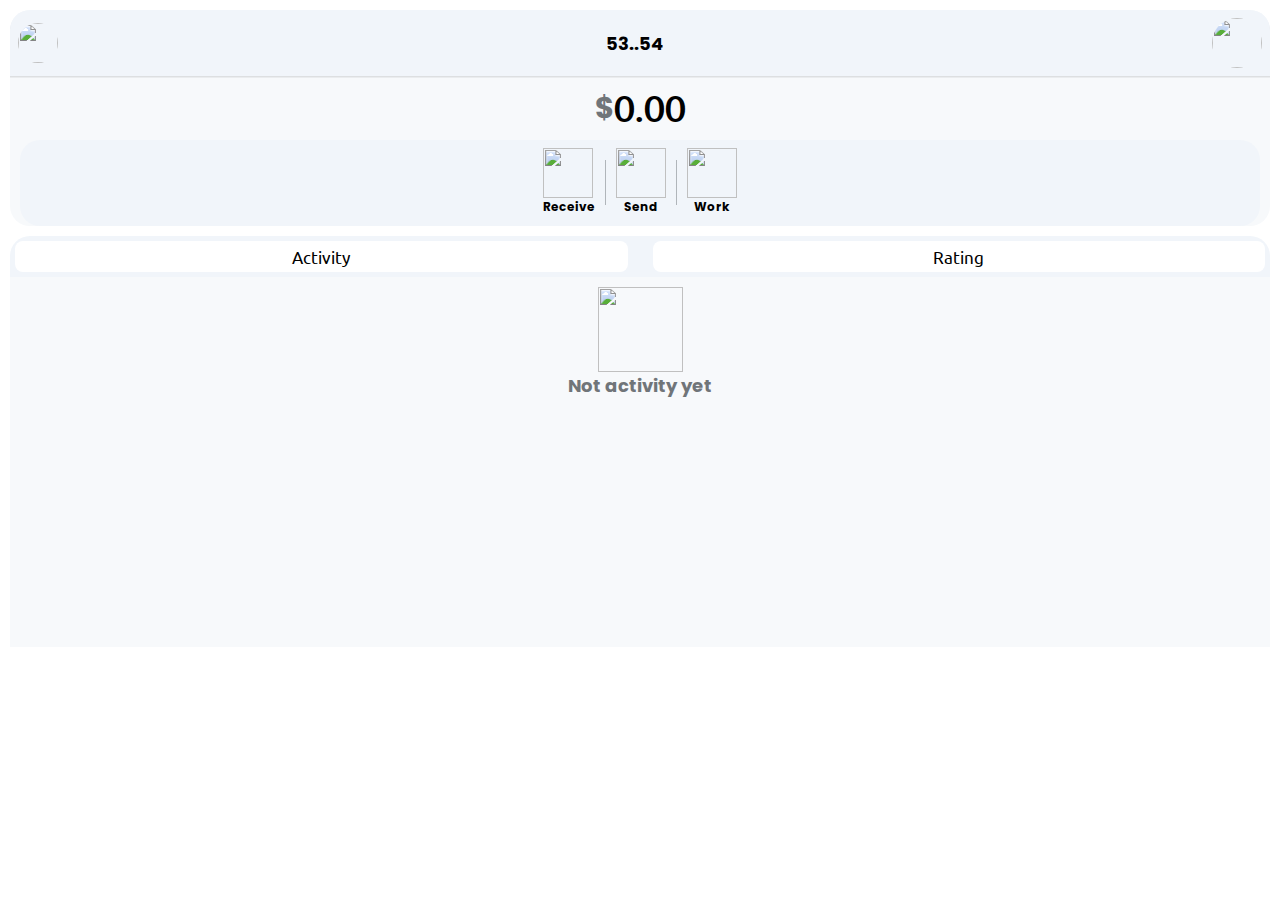
==== Work/template/index.html @ 308efc18 "Add files via upload" ====
<!DOCTYPE html>
<html lang="en">
<head>
    <meta charset="utf-8">
	<meta name="viewport" content="width=device-width, initial-scale=1">
	<title>Open Works</title>
	<meta name="author" content="Open Works">
	<meta name="description" content="Work | Employ">
	<meta property="og:title" content="Open Works" data-shuvi-head="true">
	<meta property="og:site_name" content="Open Works" data-shuvi-head="true">
	<link href="https://fonts.googleapis.com/css2?family=Poppins&family=Ramabhadra&display=swap" rel="stylesheet">
	<link rel="preconnect" href="https://fonts.gstatic.com" crossorigin>
	<link href="https://fonts.googleapis.com/css2?family=Bungee&family=Bungee+Spice&family=Lato:ital,wght@0,100;0,300;0,400;0,700;0,900;1,100;1,300;1,400;1,700;1,900&family=Monoton&family=Paytone+One&family=Poppins&family=Ramabhadra&family=Ubuntu:ital,wght@0,300;0,400;0,500;0,700;1,300;1,400;1,500;1,700&display=swap" rel="stylesheet">
	<link rel="stylesheet" href="style.css">
	<script src="main.js"></script>
</head>
<body>
    <div>
        <div>
            <div class="form_tl">
                <div class="head_view">
                    <img class="ui_img" width="40px" height="40px" src="https://i.postimg.cc/RZKXQGsf/person.png">
                    <h2>53..54</h2>
                    <img class="ui_img" width="50px" height="50px" src=https://i.postimg.cc/bvj83Czj/reload.png">
                </div>
                <div style="display: flex; justify-content: center; align-items: center; margin: 0px; padding: 0px;">
                    <h2 style="font-size: 29px; color: #707579;">$</h2>
                    <h3>0.00</h3>
                </div>
                <div class="bottom_view">
                    <div style="display: grid; align-items: center; justify-content: space-around;">
                        <img width="50px" height="50px" src="https://i.postimg.cc/8zVF2b4T/add.png">
                        <h2 style="font-size: 12px; text-align: center;">Receive</h2>
                    </div>
                    <div class="separate"></div>
                    <div style="display: grid; align-items: center; justify-content: space-around;">
                        <img width="50px" height="50px" src="https://i.postimg.cc/63BD2TXk/send.png">
                        <h2 style="font-size: 12px; text-align: center;">Send</h2>
                    </div>
                    <div class="separate"></div>
                    <div style="display: grid; align-items: center; justify-content: space-around;">
                        <img width="50px" height="50px" src="https://i.postimg.cc/SNy8jh3w/work.png">
                        <h2 style="font-size: 12px; text-align: center;">Work</h2>
                    </div>
                </div>
            </div>
        </div>
        <div>
            <div class="history_ml">
                <div style="display: flex; justify-content: space-between; padding: 5px;">
                    <button>Activity</button>
                    <button>Rating</button>
                </div>
                <div class="scroll_ev">
                    <div style="display: block; justify-content: center; text-align: center;">
                        <div style="display: grid; justify-content: center; align-items: center;">
                            <img width="85px" height="85px" src="https://lh3.googleusercontent.com/proxy/2f-5dbnyzBiUIG7mrFUKLmfk0pGhSs2-d57talqQGorWXkEdts_AI4_j9uEwyu_GiQxTZ_SfWqX6By3eowniTTGcqKs5wEfNOgTseQuFWLn38JMtXAiBMhMfiA">
                        </div>
                        <div>
                            <h2 style="color: #707579;">Not activity yet</h2>
                        </div>
                    </div>
                </div>
            </div>
        </div>
    </div>
</body>
</html>
---- Work/template/style.css ----
body {
    margin: 0;
    padding: 0;
}

* {
    box-sizing: border-box;
}

.form_tl {
    border-radius: 20px;
    padding: 0px;
    margin: 10px;
    background-color: #f7f9fb;
}

.head_view {
    display: flex;
    justify-content: space-between;
    align-items: center;
    background-color:  #F1F5FA;
    padding: 8px;
    border-radius: 20px;
    box-shadow: 0px 1.5px 0px 0px rgba(0, 0, 0, 0.1);
    border-bottom-left-radius: 0px;
    border-bottom-right-radius: 0px;
}

h2 {
    font-family: Poppins;
    font-size: 18px;
    margin: 0px;
    padding: 0px;
}

.ui_img {
    border-radius: 50px;
}

h3 {
    font-family: Lato;
    font-size: 36px;
    text-align: center;
    margin-top: 10px;
    margin-bottom: 10px;
}

.bottom_view {
    display: flex;
    justify-content: center;
    align-items: center;
    background-color: transparent;
    border-radius: 20px;
    border-top-left-radius: 0px;
    border-top-right-radius: 0px;
    background-color: #F1F5FA;
    padding: 8px;
    margin-right: 10px;
    margin-left: 10px;
    padding-bottom: 10px;
    border-radius: 20px;

}

.separate {
    background: #707579; 
    width: 1px;
    height: 45px;
    opacity: .5;
    margin: 10px;
}

.history_ml {
    margin: 10px;
    padding: 0px;
    background-color: #F1F5FA;
    border-radius: 20px;
}

button {
    border: 0;
    font-family: Ubuntu;
    font-size: 17px;
    background-color: #FFFFFF;
    border-radius: 8px;
    width: 49%;
    padding: 5px;
}

.scroll_ev {
    background-color: #f7f9fb;
    padding-top: 10px;
    height: 370px;
    align-items: center;
}
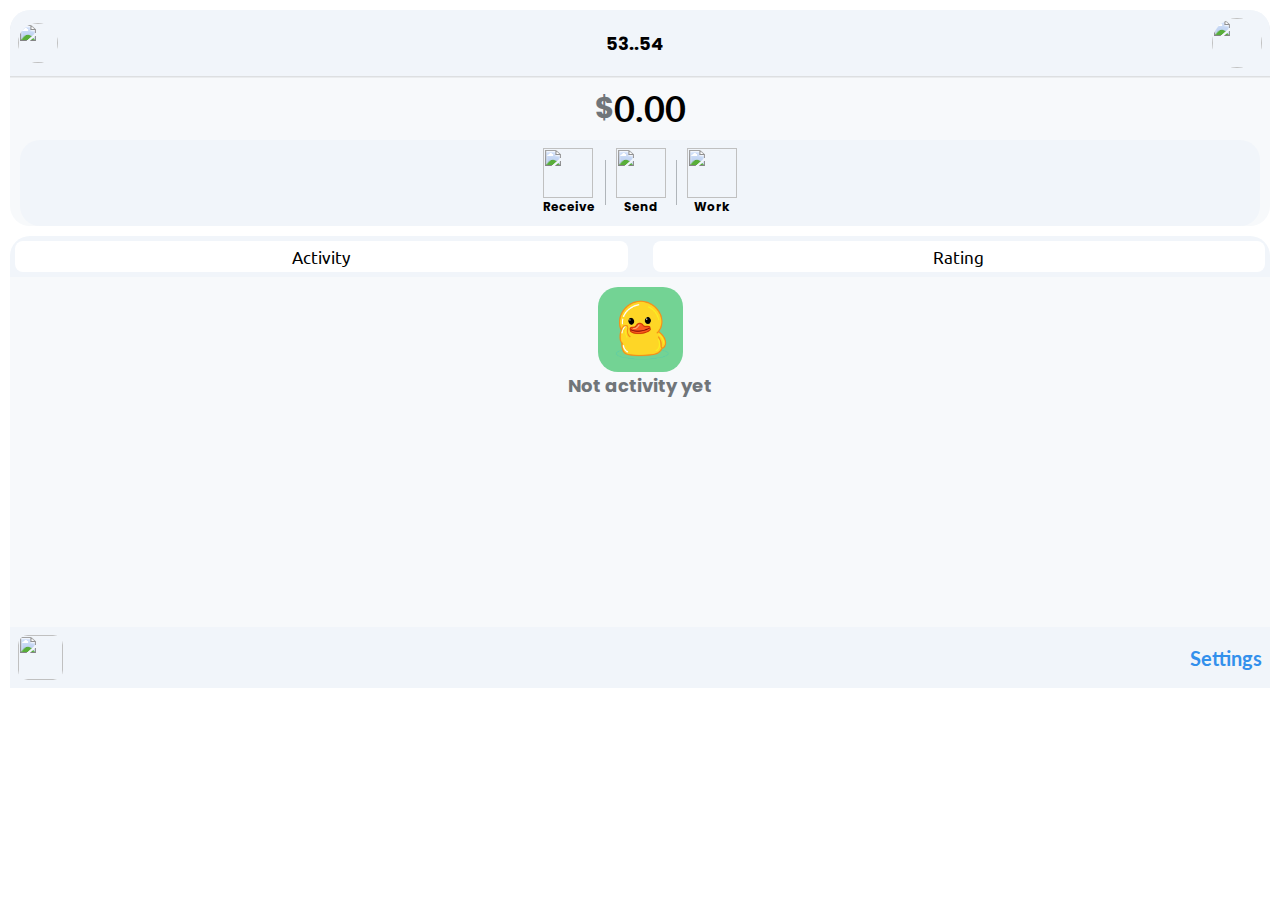
==== commit 9d18ec41: "Add files via upload" ====
--- a/Work/template/index.html
+++ b/Work/template/index.html
@@ -54,11 +54,17 @@
                 <div class="scroll_ev">
                     <div style="display: block; justify-content: center; text-align: center;">
                         <div style="display: grid; justify-content: center; align-items: center;">
-                            <img width="85px" height="85px" src="https://lh3.googleusercontent.com/proxy/2f-5dbnyzBiUIG7mrFUKLmfk0pGhSs2-d57talqQGorWXkEdts_AI4_j9uEwyu_GiQxTZ_SfWqX6By3eowniTTGcqKs5wEfNOgTseQuFWLn38JMtXAiBMhMfiA">
+                            <img style="border-radius: 20px;" width="85px" height="85px" src="duck.gif">
                         </div>
                         <div>
                             <h2 style="color: #707579;">Not activity yet</h2>
                         </div>
+                    </div>
+                </div>
+                <div class="other_v">
+                    <div style="display: flex; justify-content: space-between; align-items: center;">
+                        <img style="border-radius: 10px;" width="45px" height="45px" src="https://i.postimg.cc/sXPrDcfy/settings.png">
+                        <h3 style="font-size: 20px; color: #3390EC;">Settings</h3>
                     </div>
                 </div>
             </div>
--- a/Work/template/style.css
+++ b/Work/template/style.css
@@ -90,6 +90,11 @@
 .scroll_ev {
     background-color: #f7f9fb;
     padding-top: 10px;
-    height: 370px;
-    align-items: center;
+    height: 350px;
+}
+
+.other_v {
+    background-color: #F1F5FA;
+    padding: 8px;
+
 }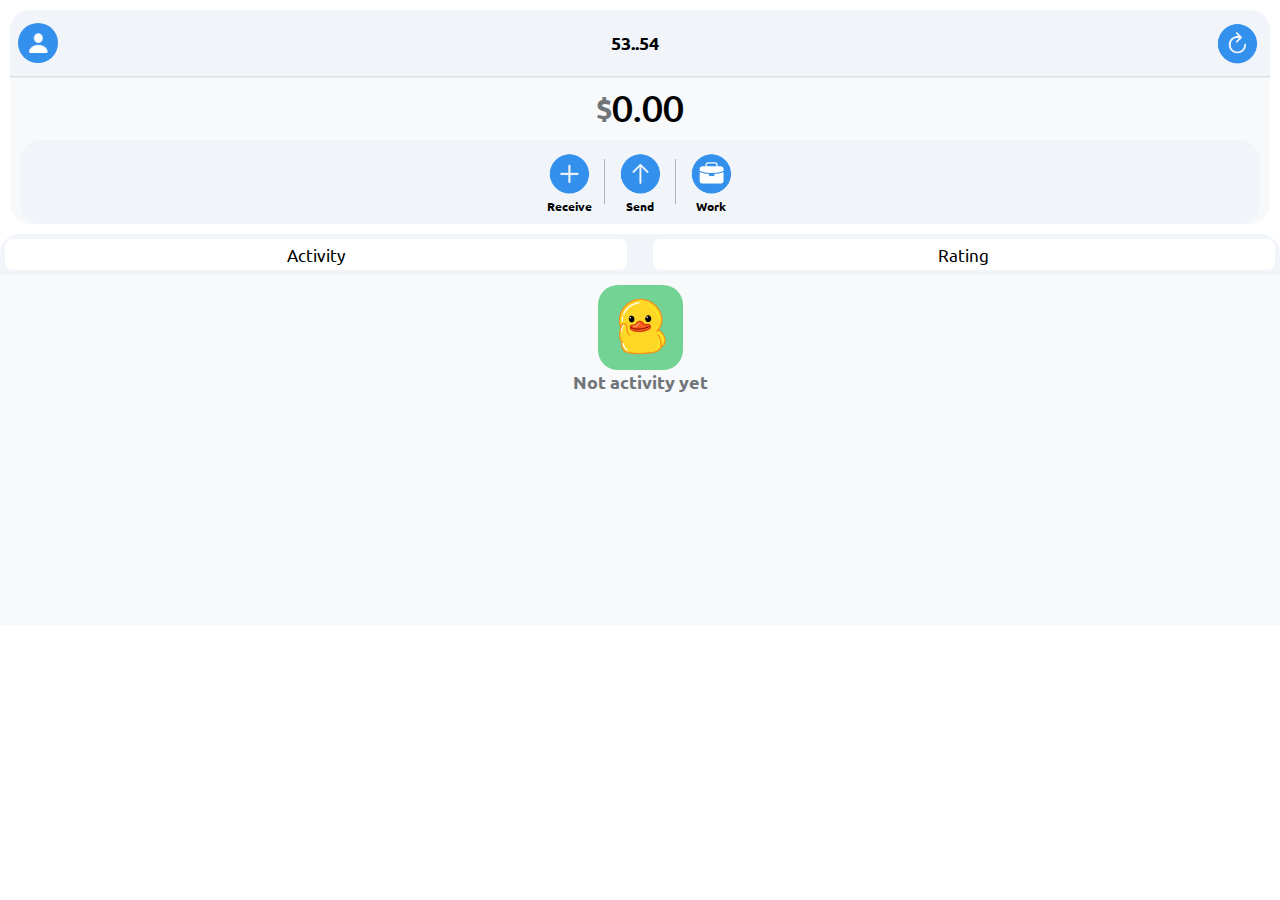
==== commit 2988b52d: "Add files via upload" ====
--- a/Work/template/index.html
+++ b/Work/template/index.html
@@ -12,16 +12,16 @@
 	<link rel="preconnect" href="https://fonts.gstatic.com" crossorigin>
 	<link href="https://fonts.googleapis.com/css2?family=Bungee&family=Bungee+Spice&family=Lato:ital,wght@0,100;0,300;0,400;0,700;0,900;1,100;1,300;1,400;1,700;1,900&family=Monoton&family=Paytone+One&family=Poppins&family=Ramabhadra&family=Ubuntu:ital,wght@0,300;0,400;0,500;0,700;1,300;1,400;1,500;1,700&display=swap" rel="stylesheet">
 	<link rel="stylesheet" href="style.css">
-	<script src="main.js"></script>
+    <link rel="stylesheet" href="window.css">
 </head>
 <body>
     <div>
         <div>
             <div class="form_tl">
                 <div class="head_view">
-                    <img class="ui_img" width="40px" height="40px" src="https://i.postimg.cc/RZKXQGsf/person.png">
+                    <img class="ui_img" width="40px" height="40px" src="img/person.png">
                     <h2>53..54</h2>
-                    <img class="ui_img" width="50px" height="50px" src=https://i.postimg.cc/bvj83Czj/reload.png">
+                    <img class="ui_img" width="50px" height="50px" src="img/reload.png">
                 </div>
                 <div style="display: flex; justify-content: center; align-items: center; margin: 0px; padding: 0px;">
                     <h2 style="font-size: 29px; color: #707579;">$</h2>
@@ -29,17 +29,17 @@
                 </div>
                 <div class="bottom_view">
                     <div style="display: grid; align-items: center; justify-content: space-around;">
-                        <img width="50px" height="50px" src="https://i.postimg.cc/8zVF2b4T/add.png">
+                        <img class="acp" width="50px" height="50px" src="img/add.png">
                         <h2 style="font-size: 12px; text-align: center;">Receive</h2>
                     </div>
                     <div class="separate"></div>
                     <div style="display: grid; align-items: center; justify-content: space-around;">
-                        <img width="50px" height="50px" src="https://i.postimg.cc/63BD2TXk/send.png">
+                        <img class="scp" width="50px" height="50px" src="img/send.png">
                         <h2 style="font-size: 12px; text-align: center;">Send</h2>
                     </div>
                     <div class="separate"></div>
                     <div style="display: grid; align-items: center; justify-content: space-around;">
-                        <img width="50px" height="50px" src="https://i.postimg.cc/SNy8jh3w/work.png">
+                        <img width="50px" height="50px" src="img/work.png">
                         <h2 style="font-size: 12px; text-align: center;">Work</h2>
                     </div>
                 </div>
@@ -47,14 +47,16 @@
         </div>
         <div>
             <div class="history_ml">
-                <div style="display: flex; justify-content: space-between; padding: 5px;">
+            <div style="box-shadow: 0px 1.5px 0px 0px rgba(0, 0, 0, 0.1);">
+                <div style="display: flex; justify-content: space-between; padding: 5px; box-shadow: 0px 1.5px 0px 0px rgba(0, 0, 0, 0.1);">
                     <button>Activity</button>
                     <button>Rating</button>
                 </div>
+            </div>
                 <div class="scroll_ev">
                     <div style="display: block; justify-content: center; text-align: center;">
                         <div style="display: grid; justify-content: center; align-items: center;">
-                            <img style="border-radius: 20px;" width="85px" height="85px" src="duck.gif">
+                            <img style="border-radius: 20px;" width="85px" height="85px" src="img/duck.gif">
                         </div>
                         <div>
                             <h2 style="color: #707579;">Not activity yet</h2>
@@ -70,5 +72,62 @@
             </div>
         </div>
     </div>
+    <div class="modals">
+        <div class="modal">
+            <button class="modal__btn"></button>
+            <button class="mobile-close"></button>
+            <div style="display: grid; justify-content: center; align-items: baseline;">
+                <h1 style="margin: 0px;" id="i_pc">Payment Method</h1>
+            </div>
+            <div class="one_v_l">
+                <div style="margin-top: 10px;">
+                    <div style="display: grid; justify-content: center; align-items: baseline;">
+                        <div>
+                            <div style="display: grid; align-items: center; justify-content: space-around;">
+                                <img id="cp" style="border-radius: 50px;" width="50px" height="50px" src="https://i.postimg.cc/XYMmVXSd/photo-2024-02-14-17-50-34.jpg">
+                            </div>
+                            <div style="display: grid; align-items: center; justify-content: space-around;">
+                                <p>CryptoBot</p>
+                            </div>
+                        </div>
+                    </div>
+                </div>
+                <div style="margin-top: 10px;">
+                    <div style="display: grid; justify-content: center; align-items: baseline;">
+                        <div>
+                            <div style="display: grid; align-items: center; justify-content: space-around;">
+                                <img style="border-radius: 50px;" width="50px" height="50px" src="https://cdn6.aptoide.com/imgs/b/a/8/ba8c900c1212100bab1cc9b14b9693bd_icon.png">
+                            </div>
+                            <div style="display: grid; align-items: center; justify-content: space-around;">
+                                <p>Payeer</p>
+                            </div>
+                        </div>
+                    </div>
+                </div>
+                <div style="margin-top: 10px;">
+                    <div style="display: grid; justify-content: center; align-items: baseline;">
+                        <div>
+                            <div style="display: grid; align-items: center; justify-content: space-around;">
+                                <img style="border-radius: 50px;" width="60px" height="60px" src="https://img.icons8.com/color/1600/tether--v2.png">
+                            </div>
+                            <div style="display: grid; align-items: center; justify-content: space-around;">
+                                <p>Tether</p>
+                            </div>
+                        </div>
+                    </div>
+                </div>
+            </div>
+            <form method="post" class="c_form">
+                <div style="display: grid; justify-content: center; height: 100%;">
+                    <input style="margin: 20px;" type="number" name="cp_amount" id="cp_amount" placeholder="USDT">
+                </div>
+                <div>
+                    <button class="cp_pay" type="button">Pay</button>
+                </div>
+            </form>
+        </div>
+    </div>
+    <script src="main.js"></script>
+    <script src="https://telegram.org/js/telegram-web-app.js"></script>
 </body>
 </html>--- a/Work/template/style.css
+++ b/Work/template/style.css
@@ -27,7 +27,7 @@
 }
 
 h2 {
-    font-family: Poppins;
+    font-family: Ubuntu;
     font-size: 18px;
     margin: 0px;
     padding: 0px;
@@ -71,7 +71,7 @@
 }
 
 .history_ml {
-    margin: 10px;
+    margin-top: 10px;
     padding: 0px;
     background-color: #F1F5FA;
     border-radius: 20px;
@@ -96,5 +96,60 @@
 .other_v {
     background-color: #F1F5FA;
     padding: 8px;
+    border-bottom-left-radius: 20px;
+    border-bottom-right-radius: 20px;
+    display: none;
 
+}
+
+p {
+    font-family: Lato;
+    margin: 5px;
+    text-align: center;
+}
+
+h1 {
+    font-family: Lato;
+    font-size: 23px;
+    margin-bottom: 10px;
+    padding: 0px;
+}
+
+.c_form {
+    padding: 0px;
+    align-items: center;
+    justify-content: center;
+    display: none;
+    margin-top: 20px;
+    align-content: center;
+    width: 100%;
+    height: 90%;
+}
+
+input {
+    border: 0;
+    border-bottom: 2px solid #707579;
+    border-radius: 0px;
+    font-family: Ramabhadra;
+    font-size: 29px;
+    width: 200px;
+    height: 40px;
+}
+
+input:focus {
+    outline: none;
+    border-bottom: 2px solid #3390EC;
+}
+
+.cp_pay {
+    bottom: 0;
+    padding: 7px;
+    width: 100%;
+    border: 0;
+    background-color: #707579;
+    font-family: Lato;
+    font-size: 21px;
+    color: #FFFFFF;
+    margin-top: 0px;
+    border-radius: 0px;
 }--- a/Work/template/window.css
+++ b/Work/template/window.css
@@ -0,0 +1,137 @@
+.content {
+    padding: 100px;
+  }
+  
+  
+  .modals {
+    position: fixed;
+    left: 0;
+    top: 0;
+    right: 0;
+    bottom: 0;
+    background-color: rgba(0,0,0, 0.6);
+    display: none;
+  }
+  
+  .modal {
+    position: absolute;
+    left: 50%;
+    top: 50%;
+    transform: translate(-50%, -50%);
+    width: 400px;
+    height: 400px;
+    background-color: #fff;
+    padding: 0px;
+    border-radius: 10px;
+  
+  }
+  
+  .modal__btn {
+    position: absolute;
+    right: 30px;
+    top: 30px;
+    width: 15px;
+    height: 15px;
+    background-position: center;
+    background-repeat: no-repeat;
+    background-size: cover;
+    background-color: transparent;
+  }
+  
+  .form {
+    display: grid;
+    width: 100%;
+    height: 100%;
+    justify-content: center;
+  }
+  
+  .form__input {
+    height: 40px;
+    padding-left: 10px;
+    margin-bottom: 30px;
+  }
+  
+  .form__btn {
+    height: 40px;
+    border: 0;
+    background-color: #3390ec;
+    border-radius: 20px;
+    color: #FFFFFF;
+  
+  }
+  
+  .mobile-close {
+    display: none;
+  }
+  
+  .is-open {
+    display: block;
+  }
+  
+  @media (max-width: 586px) {
+    .modal {
+      padding: 50px 0px;
+      top: auto;
+      bottom: 0;
+      left: 0;
+      transform: none;
+      transform: translateY(170vh);
+      width: 100%;
+      height: 80vh;
+      border-top-right-radius: 10px;
+      border-top-left-radius: 10px;
+      transition: transform 0.3s;
+       border-bottom-right-radius: 0px;
+      border-bottom-left-radius: 0px;
+    }
+  
+    .visible {
+      transform: translateY(0);
+      transition: transform 0.3s;
+    }
+  
+    .modal__btn {
+      display: none;
+    }
+  
+  
+  
+    .mobile-close {
+      border: 0;
+      position: absolute;
+      left: 0;
+      top: 0;
+      width: 100%;
+      height: 50px;
+      display: block;
+      background-color: transparent;
+    }
+  
+    .mobile-close::before {
+      content: "";
+      position: absolute;
+      left: 50%;
+      top: 30%;
+      transform: translate(-50%, -50%);
+      width: 50px;
+      height: 2px;
+      background-color: #bfbfbf;
+    }
+  
+    .is-open {
+      display: block;
+    }
+  }
+  
+  
+  
+  
+  
+  
+  
+  
+  
+  
+  
+  
+  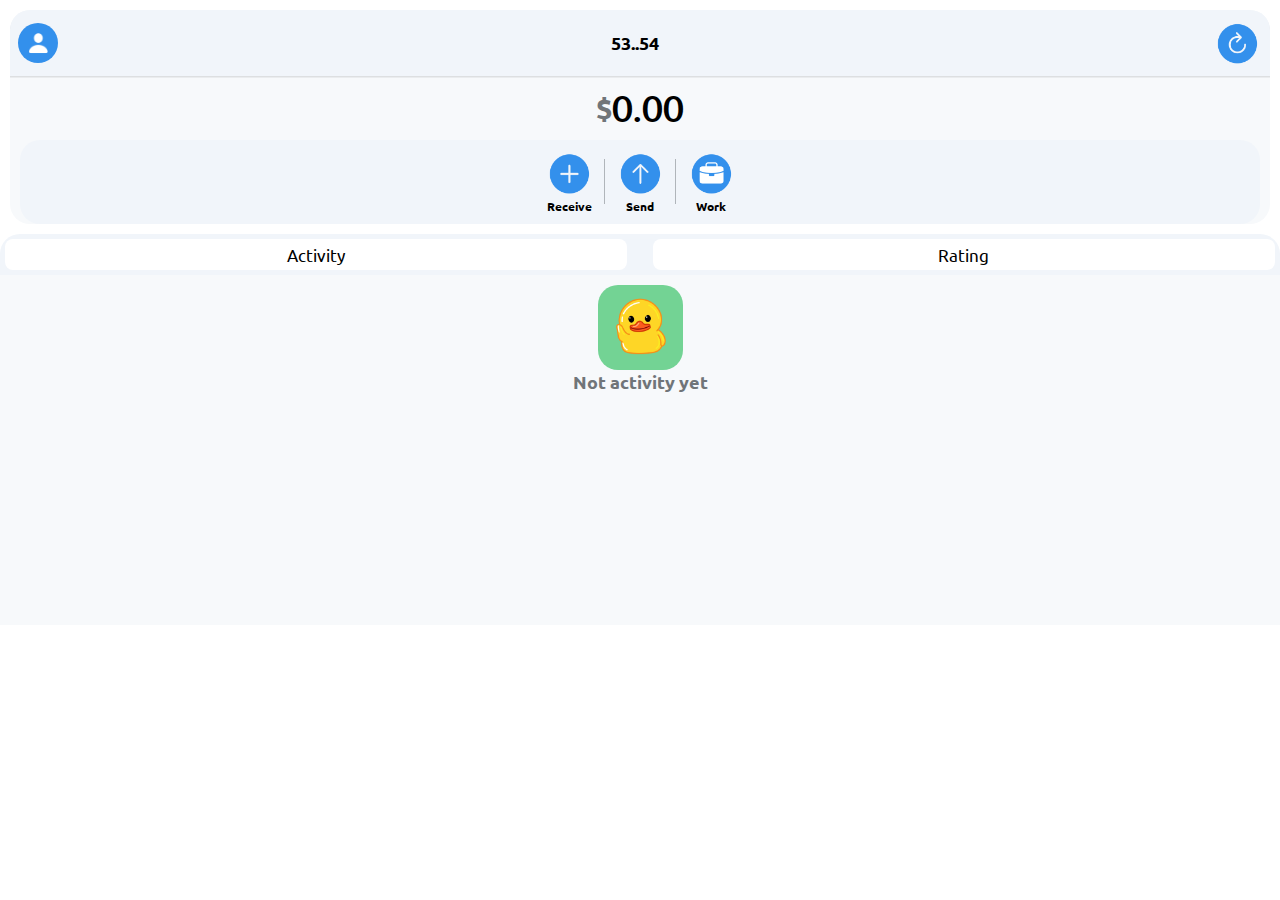
==== commit 1cc678a9: "Add files via upload" ====
--- a/Work/template/index.html
+++ b/Work/template/index.html
@@ -77,46 +77,57 @@
             <button class="modal__btn"></button>
             <button class="mobile-close"></button>
             <div style="display: grid; justify-content: center; align-items: baseline;">
-                <h1 style="margin: 0px;" id="i_pc">Payment Method</h1>
+                <h1 style="margin: 0px; margin-bottom: 10px;" id="i_pc">Payment Method</h1>
             </div>
             <div class="one_v_l">
                 <div style="margin-top: 10px;">
-                    <div style="display: grid; justify-content: center; align-items: baseline;">
-                        <div>
-                            <div style="display: grid; align-items: center; justify-content: space-around;">
-                                <img id="cp" style="border-radius: 50px;" width="50px" height="50px" src="https://i.postimg.cc/XYMmVXSd/photo-2024-02-14-17-50-34.jpg">
-                            </div>
-                            <div style="display: grid; align-items: center; justify-content: space-around;">
-                                <p>CryptoBot</p>
+                    <div style="display: flex; justify-content: center; align-items: baseline; background-color: #F1F5FA; border-radius: 10px; border: 0.5px solid #707579; padding: 5px;">
+                        <div style="width: 100%;">
+                            <div style="display: flex; align-items: center; justify-content: space-between;">
+                                <div style="display: flex; align-items: center;">
+                                    <img id="cp" style="border-radius: 10px;" width="50px" height="50px" src="https://i.postimg.cc/XYMmVXSd/photo-2024-02-14-17-50-34.jpg">
+                                    <div style="margin: 5px;">
+                                        <h1 style="font-size: 15px;">CryptoBot</h1>
+                                        <p style="text-align: left;">Fast</p>
+                                    </div>
+                                </div>
+                                <p>3%</p>
                             </div>
                         </div>
                     </div>
                 </div>
                 <div style="margin-top: 10px;">
-                    <div style="display: grid; justify-content: center; align-items: baseline;">
-                        <div>
-                            <div style="display: grid; align-items: center; justify-content: space-around;">
-                                <img style="border-radius: 50px;" width="50px" height="50px" src="https://cdn6.aptoide.com/imgs/b/a/8/ba8c900c1212100bab1cc9b14b9693bd_icon.png">
-                            </div>
-                            <div style="display: grid; align-items: center; justify-content: space-around;">
-                                <p>Payeer</p>
+                    <div style="display: flex; justify-content: center; align-items: baseline; background-color: #F1F5FA; border-radius: 10px; border: 0.5px solid #707579; padding: 5px;">
+                        <div style="width: 100%;">
+                            <div style="display: flex; align-items: center; justify-content: space-between;">
+                                <div style="display: flex; align-items: center;">
+                                    <img style="border-radius: 10px;" width="50px" height="50px" src="https://cdn6.aptoide.com/imgs/b/a/8/ba8c900c1212100bab1cc9b14b9693bd_icon.png">
+                                    <div style="margin: 5px;">
+                                        <h1 style="font-size: 15px;">Payeer</h1>
+                                        <p style="text-align: left;">Slow</p>
+                                    </div>
+                                </div>
+                                <p>0.5%</p>
                             </div>
                         </div>
                     </div>
                 </div>
                 <div style="margin-top: 10px;">
-                    <div style="display: grid; justify-content: center; align-items: baseline;">
-                        <div>
-                            <div style="display: grid; align-items: center; justify-content: space-around;">
-                                <img style="border-radius: 50px;" width="60px" height="60px" src="https://img.icons8.com/color/1600/tether--v2.png">
-                            </div>
-                            <div style="display: grid; align-items: center; justify-content: space-around;">
-                                <p>Tether</p>
+                    <div style="display: flex; justify-content: center; align-items: baseline; background-color: #F1F5FA; border-radius: 10px; border: 0.5px solid #707579; padding: 5px;">
+                        <div style="width: 100%;">
+                            <div style="display: flex; align-items: center; justify-content: space-between;">
+                                <div style="display: flex; align-items: center;">
+                                    <img style="border-radius: 20px;" width="50px" height="50px" src="img/tether-usdt-logo.png">
+                                    <div style="margin: 5px;">
+                                        <h1 style="font-size: 15px;">Tether</h1>
+                                        <p style="text-align: left;">Slow</p>
+                                    </div>
+                                </div>
+                                <p>0%</p>
                             </div>
                         </div>
                     </div>
                 </div>
-            </div>
             <form method="post" class="c_form">
                 <div style="display: grid; justify-content: center; height: 100%;">
                     <input style="margin: 20px;" type="number" name="cp_amount" id="cp_amount" placeholder="USDT">
--- a/Work/template/style.css
+++ b/Work/template/style.css
@@ -152,4 +152,11 @@
     color: #FFFFFF;
     margin-top: 0px;
     border-radius: 0px;
+}
+
+.one_v_l {
+    width: 100%;
+    justify-content: center;
+    padding-right: 20px;
+    padding-left: 20px;
 }--- a/Work/template/window.css
+++ b/Work/template/window.css
@@ -77,7 +77,7 @@
       transform: none;
       transform: translateY(170vh);
       width: 100%;
-      height: 80vh;
+      height: 75vh;
       border-top-right-radius: 10px;
       border-top-left-radius: 10px;
       transition: transform 0.3s;
